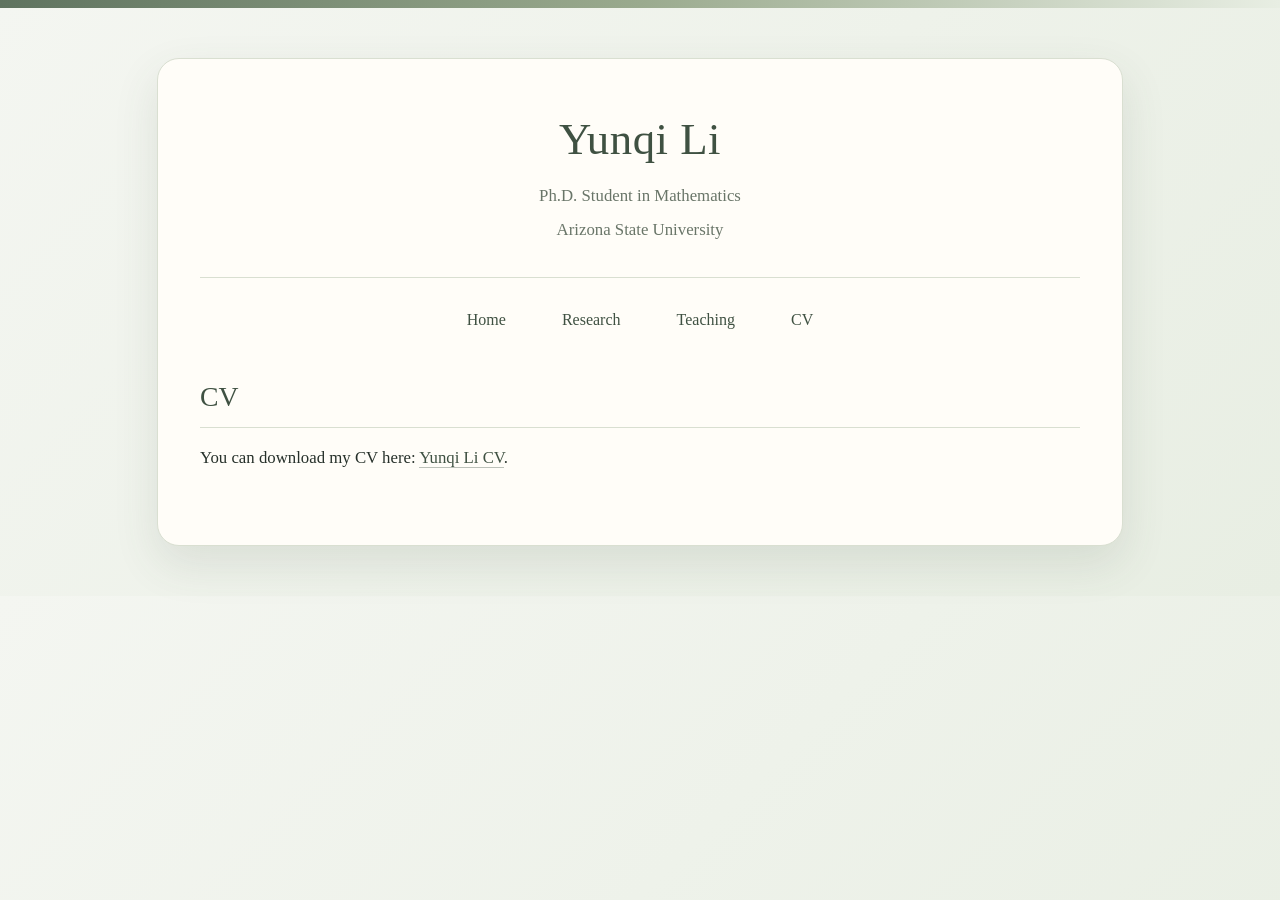
==== cv.html @ 87e094f6 "Update CV title to include 'Windy'" ====
<!DOCTYPE html>
<html lang="en">
<head>
  <meta charset="UTF-8">
  <title>CV | Yunqi (Windy) Li</title>
  <link rel="stylesheet" href="style.css">
</head>

<body>
  <div class="top-accent"></div>

  <div class="container">
    <header>
      <h1>Yunqi Li</h1>
      <p>Ph.D. Student in Mathematics</p>
      <p>Arizona State University</p>
    </header>

    <nav>
      <a href="index.html">Home</a>
      <a href="research.html">Research</a>
      <a href="teaching.html">Teaching</a>
      <a href="cv.html">CV</a>
    </nav>

    <main>
      <section>
        <h2>CV</h2>

        <p>
          You can download my CV here:
          <a href="files/Yunqi_Li_CV.pdf">Yunqi Li CV</a>.
        </p>
      </section>
    </main>
  </div>
</body>
</html>
---- style.css ----
:root {
  --bg: #f4f6f1;
  --card: #fffdf8;
  --text: #26302a;
  --muted: #697568;
  --accent: #5f735f;
  --accent-dark: #3f5142;
  --accent-light: #d8e0d2;
  --border: #d9dfd1;
}

body {
  margin: 0;
  padding: 0;
  font-family: Georgia, "Times New Roman", serif;
  background: linear-gradient(135deg, #f4f6f1 0%, #e8eee3 100%);
  color: var(--text);
  line-height: 1.7;
}

.top-accent {
  height: 8px;
  background: linear-gradient(90deg, #5f735f, #9aaa8e, #e8eee3);
}

.container {
  max-width: 880px;
  margin: 50px auto;
  padding: 42px;
  background: var(--card);
  border: 1px solid var(--border);
  border-radius: 22px;
  box-shadow: 0 18px 45px rgba(63, 81, 66, 0.12);
}

header {
  text-align: center;
  padding-bottom: 28px;
  margin-bottom: 24px;
  border-bottom: 1px solid var(--border);
}

header h1 {
  font-size: 2.8em;
  margin: 0;
  letter-spacing: 0.5px;
  font-weight: normal;
  color: var(--accent-dark);
}

header p {
  margin: 5px 0;
  color: var(--muted);
  font-size: 1.05em;
}

nav {
  text-align: center;
  margin: 28px 0 40px;
}

nav a {
  color: var(--accent-dark);
  text-decoration: none;
  margin: 0 14px;
  padding: 8px 12px;
  border-radius: 999px;
  transition: all 0.2s ease;
  border-bottom: none;
}

nav a:hover {
  background: var(--accent-light);
  color: #243528;
}

main {
  font-size: 1.05em;
}

main h2 {
  font-weight: normal;
  font-size: 1.65em;
  margin-top: 36px;
  margin-bottom: 14px;
  color: var(--accent-dark);
  border-bottom: 1px solid var(--border);
  padding-bottom: 6px;
}

section {
  margin-bottom: 30px;
}

p {
  margin-bottom: 18px;
}

a {
  color: var(--accent-dark);
  text-decoration: none;
  border-bottom: 1px solid rgba(63, 81, 66, 0.35);
}

a:hover {
  color: #243528;
  border-bottom-color: #243528;
}

ul {
  padding-left: 22px;
}

li {
  margin-bottom: 10px;
}

em {
  color: #354739;
}

@media (max-width: 700px) {
  .container {
    margin: 20px;
    padding: 26px;
    border-radius: 16px;
  }

  header h1 {
    font-size: 2.2em;
  }

  nav a {
    display: inline-block;
    margin: 5px;
  }
}
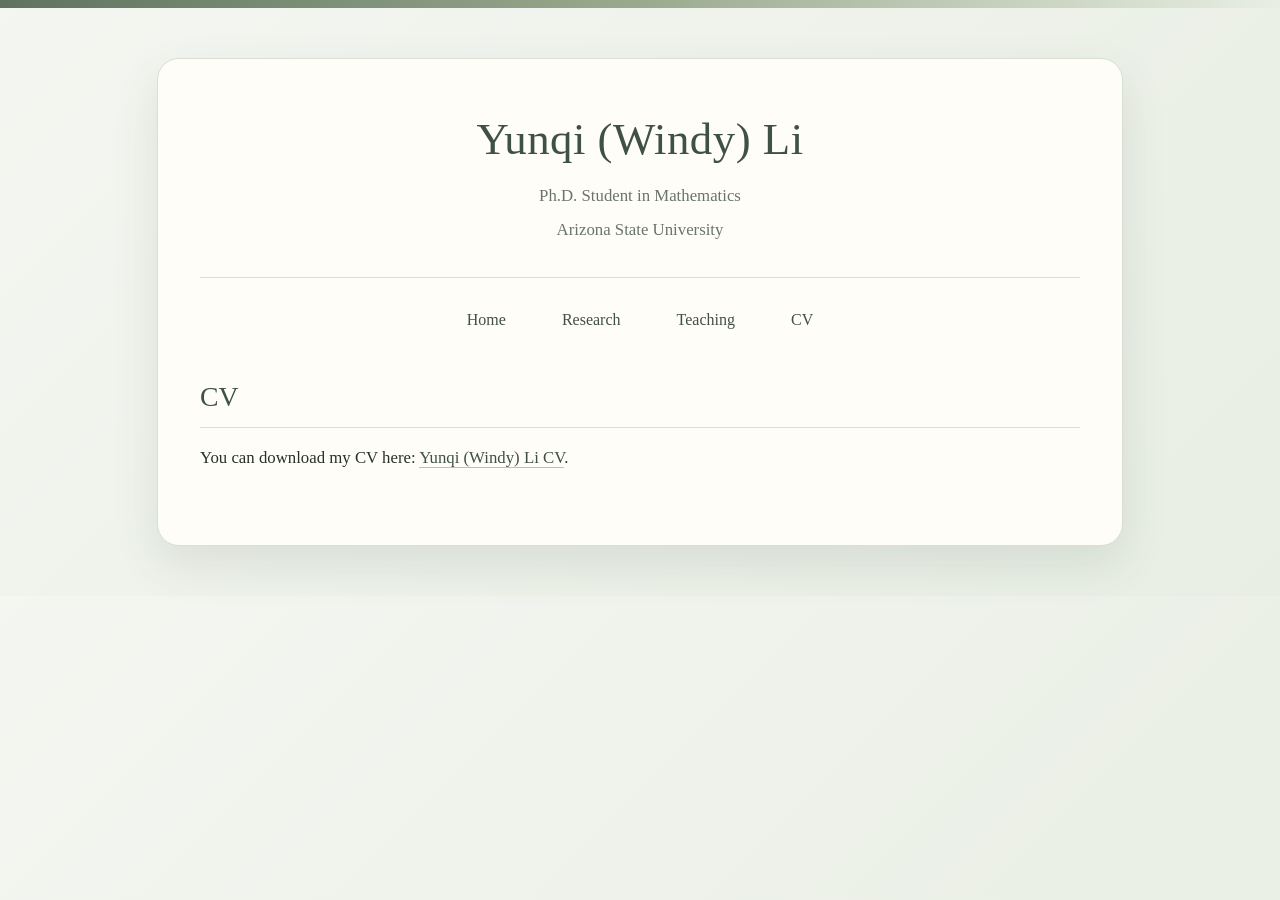
==== commit 90354c60: "Update CV with name and link adjustments" ====
--- a/cv.html
+++ b/cv.html
@@ -3,7 +3,7 @@
 <head>
   <meta charset="UTF-8">
   <title>CV | Yunqi (Windy) Li</title>
-  <link rel="stylesheet" href="style.css">
+  <link rel="stylesheet" href="./style.css?v=3">
 </head>
 
 <body>
@@ -11,16 +11,16 @@
 
   <div class="container">
     <header>
-      <h1>Yunqi Li</h1>
+      <h1>Yunqi (Windy) Li</h1>
       <p>Ph.D. Student in Mathematics</p>
       <p>Arizona State University</p>
     </header>
 
     <nav>
-      <a href="index.html">Home</a>
-      <a href="research.html">Research</a>
-      <a href="teaching.html">Teaching</a>
-      <a href="cv.html">CV</a>
+      <a href="./index.html">Home</a>
+      <a href="./research.html">Research</a>
+      <a href="./teaching.html">Teaching</a>
+      <a href="./cv.html">CV</a>
     </nav>
 
     <main>
@@ -29,7 +29,7 @@
 
         <p>
           You can download my CV here:
-          <a href="files/Yunqi_Li_CV.pdf">Yunqi Li CV</a>.
+          <a href="./files/Yunqi_Li_CV.pdf">Yunqi (Windy) Li CV</a>.
         </p>
       </section>
     </main>
